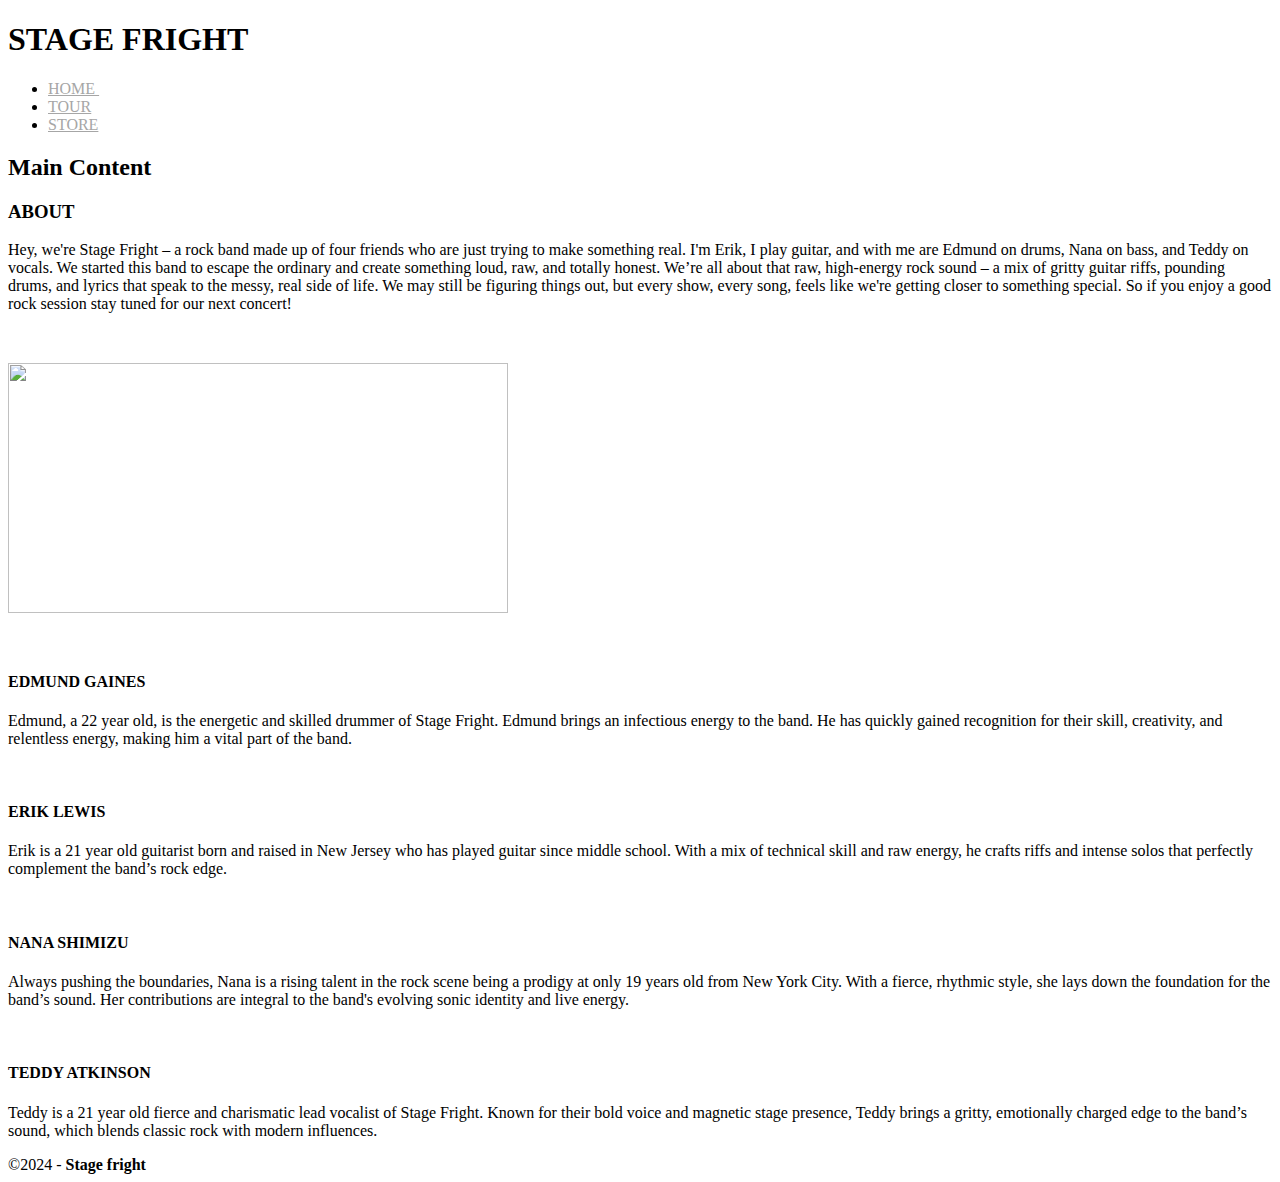
==== index.html @ f4d0b3aa "Add files via upload" ====
<!doctype html>
<html>
<head>
<meta charset="utf-8">
<meta http-equiv="X-UA-Compatible" content="IE=edge">
<meta name="viewport" content="width=device-width, initial-scale=1">
<title>Simple Theme</title>
<link href="file:///C|/Users/28811/Documents/css/multiColumnTemplate.css" rel="stylesheet" type="text/css">
<style type="text/css">
a:link {
    color: #A6A6A6;
}
a:visited {
    color: #A6A6A6;
}
a:hover {
    color: #A6A6A6;
}
a:active {
    color: #A6A6A6;
}
</style>
<!-- HTML5 shim and Respond.js for IE8 support of HTML5 elements and media queries -->
<!-- WARNING: Respond.js doesn't work if you view the page via file:// -->
<!--[if lt IE 9]>
      <script src="https://oss.maxcdn.com/html5shiv/3.7.2/html5shiv.min.js"></script>
      <script src="https://oss.maxcdn.com/respond/1.4.2/respond.min.js"></script>
    <![endif]-->
</head>
<body>
<div class="container">
  <header>
    <div class="primary_header">
      <h1 class="title"> STAGE FRIGHT</h1>
    </div>
    <nav class="secondary_header" id="menu">
      <ul>
        <li><a href="file:///C|/Users/28811/Documents/STAGE FRIGHT WEBSITE.html*">HOME&nbsp;</a></li>
		  <div class="home"></div>
        <li><a href="file:///C|/Users/28811/Downloads/tour.html">TOUR</a></li>
        
        <li><a href="file:///C|/Users/28811/Downloads/merch.html">STORE</a></li>
        
      </ul>
    </nav>
  </header>
  <section>
    <h2 class="noDisplay">Main Content</h2>
    <article class="left_article">
      <h3>ABOUT</h3>
      <p>Hey, we're Stage Fright – a rock band made up of four friends who are just trying to make something real. I'm Erik, I play guitar, and with me are Edmund on drums, Nana on bass, and Teddy on vocals. We started this band to escape the ordinary and create something loud, raw, and totally honest. We’re all about that raw, high-energy rock sound – a mix of gritty guitar riffs, pounding drums, and lyrics that speak to the messy, real side of life. We may still be figuring things out, but every show, every song, feels like we're getting closer to something special. So if you enjoy a good rock session stay tuned for our next concert! &nbsp;</p>
      <p>&nbsp;</p>
    </article>
    <aside class="right_article"><img src="file:///C|/Users/28811/Downloads/Stage Fright Logo (1).png" alt="" width="500" height="250" class="placeholder"/> </aside>
  </section>
  <div class="row">
    <div class="columns">
      <p class="thumbnail_align"> <img src="file:///C|/Users/28811/Downloads/Untitled design (2).jpg" alt="" class="thumbnail"/> </p>
      <h4>EDMUND GAINES</h4>
      <p>Edmund, a 22 year old, is the energetic and skilled drummer of Stage Fright. Edmund brings an infectious energy to the band. He has quickly gained recognition for their skill, creativity, and relentless energy, making him a vital part of the band.</p>
    </div>
    <div class="columns">
      <p class="thumbnail_align"> <img src="file:///C|/Users/28811/Downloads/Untitled design (3).jpg" alt="" class="thumbnail"/> </p>
      <h4>ERIK LEWIS&nbsp;&nbsp;</h4>
      <p>Erik is a 21 year old guitarist born and raised in New Jersey who has played guitar since middle school. With a mix of technical skill and raw energy, he crafts riffs and intense solos that perfectly complement the band’s rock edge.</p>
    </div>
    <div class="columns">
      <p class="thumbnail_align"> <img src="file:///C|/Users/28811/Downloads/Untitled design (1).jpg" alt="" class="thumbnail"/> </p>
      <h4>NANA SHIMIZU</h4>
      <p>Always pushing the boundaries, Nana is a rising talent in the rock scene being a prodigy at only 19 years old from New York City. With a fierce, rhythmic style, she lays down the foundation for the band’s sound. Her contributions are integral to the band's evolving sonic identity and live energy.</p>
    </div>
    <div class="columns">
      <p class="thumbnail_align"> <img src="file:///C|/Users/28811/Downloads/Untitled design.jpg" alt="" class="thumbnail"/> </p>
      <h4>TEDDY ATKINSON&nbsp;&nbsp;</h4>
      <p>Teddy is a 21 year old fierce and charismatic lead vocalist of Stage Fright. Known for their bold voice and magnetic stage presence, Teddy brings a gritty, emotionally charged edge to the band’s sound, which blends classic rock with modern influences.</p>
    </div>
  </div>
  <div class="row blockDisplay">
    <div class="column_half left_half">
    
    
     
    </div>
  </div>
  <div class="social">
 
    
    
  </div>
  <footer class="secondary_header footer">
    <div class="copyright">&copy;2024 - <strong>Stage fright</strong></div>
  </footer>
</div>
</body>
</html>
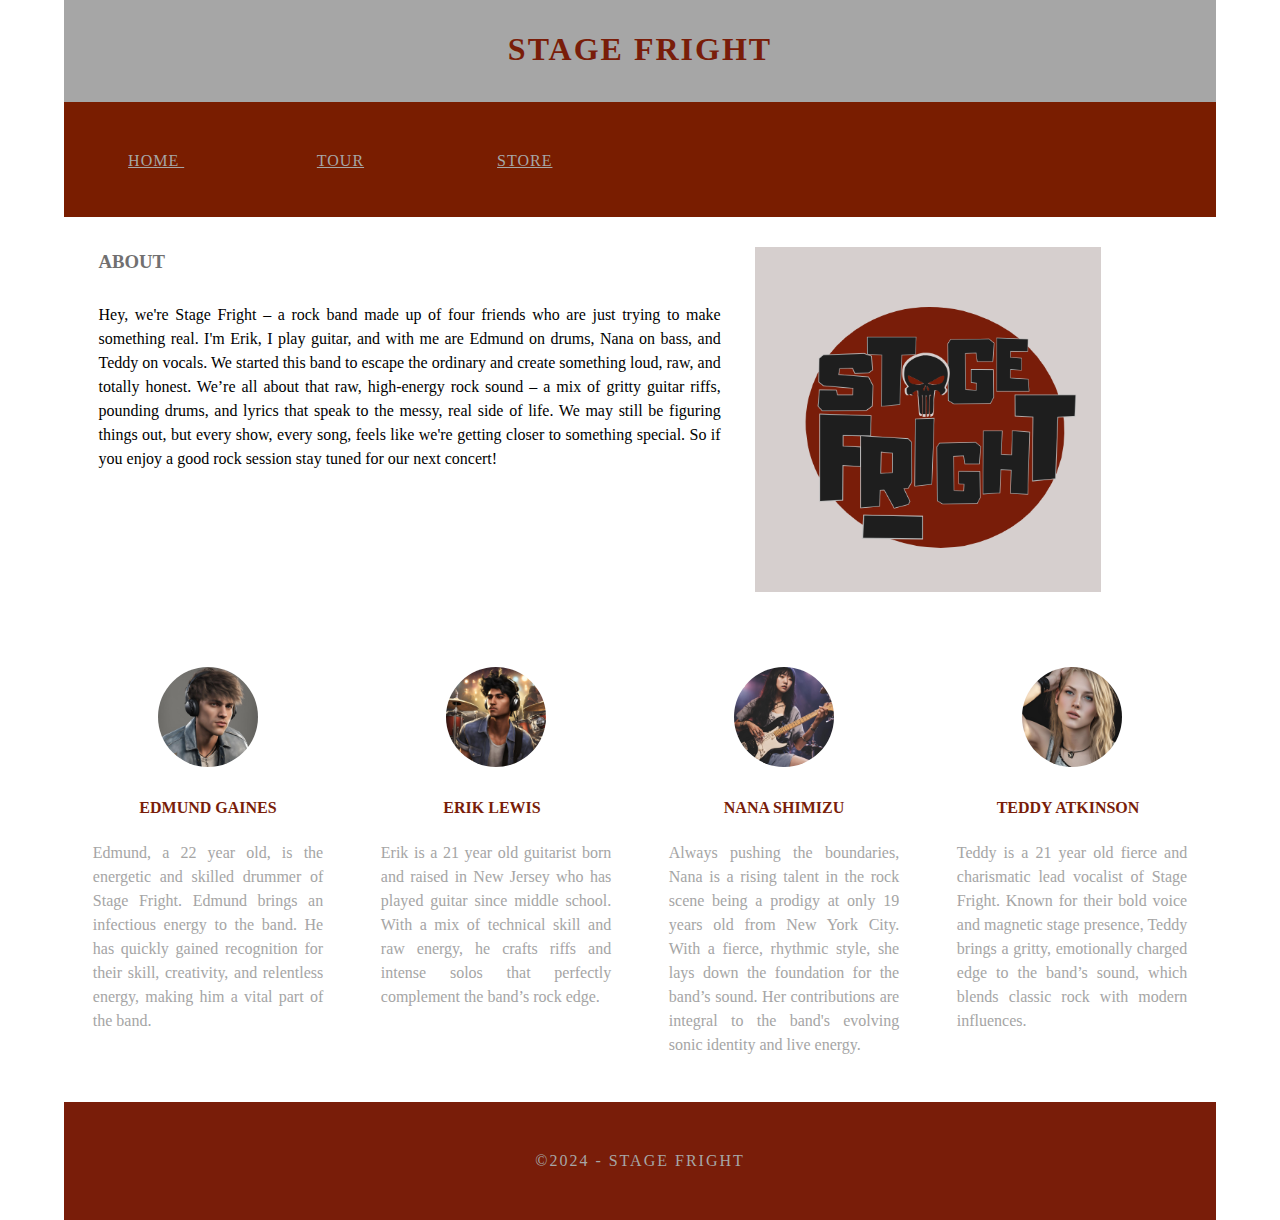
==== commit 0834046e: "Add files via upload" ====
--- a/index.html
+++ b/index.html
@@ -1,95 +1,96 @@
-<!doctype html>
-<html>
-<head>
-<meta charset="utf-8">
-<meta http-equiv="X-UA-Compatible" content="IE=edge">
-<meta name="viewport" content="width=device-width, initial-scale=1">
-<title>Simple Theme</title>
-<link href="file:///C|/Users/28811/Documents/css/multiColumnTemplate.css" rel="stylesheet" type="text/css">
-<style type="text/css">
-a:link {
-    color: #A6A6A6;
-}
-a:visited {
-    color: #A6A6A6;
-}
-a:hover {
-    color: #A6A6A6;
-}
-a:active {
-    color: #A6A6A6;
-}
-</style>
-<!-- HTML5 shim and Respond.js for IE8 support of HTML5 elements and media queries -->
-<!-- WARNING: Respond.js doesn't work if you view the page via file:// -->
-<!--[if lt IE 9]>
-      <script src="https://oss.maxcdn.com/html5shiv/3.7.2/html5shiv.min.js"></script>
-      <script src="https://oss.maxcdn.com/respond/1.4.2/respond.min.js"></script>
-    <![endif]-->
-</head>
-<body>
-<div class="container">
-  <header>
-    <div class="primary_header">
-      <h1 class="title"> STAGE FRIGHT</h1>
-    </div>
-    <nav class="secondary_header" id="menu">
-      <ul>
-        <li><a href="file:///C|/Users/28811/Documents/STAGE FRIGHT WEBSITE.html*">HOME&nbsp;</a></li>
-		  <div class="home"></div>
-        <li><a href="file:///C|/Users/28811/Downloads/tour.html">TOUR</a></li>
-        
-        <li><a href="file:///C|/Users/28811/Downloads/merch.html">STORE</a></li>
-        
-      </ul>
-    </nav>
-  </header>
-  <section>
-    <h2 class="noDisplay">Main Content</h2>
-    <article class="left_article">
-      <h3>ABOUT</h3>
-      <p>Hey, we're Stage Fright – a rock band made up of four friends who are just trying to make something real. I'm Erik, I play guitar, and with me are Edmund on drums, Nana on bass, and Teddy on vocals. We started this band to escape the ordinary and create something loud, raw, and totally honest. We’re all about that raw, high-energy rock sound – a mix of gritty guitar riffs, pounding drums, and lyrics that speak to the messy, real side of life. We may still be figuring things out, but every show, every song, feels like we're getting closer to something special. So if you enjoy a good rock session stay tuned for our next concert! &nbsp;</p>
-      <p>&nbsp;</p>
-    </article>
-    <aside class="right_article"><img src="file:///C|/Users/28811/Downloads/Stage Fright Logo (1).png" alt="" width="500" height="250" class="placeholder"/> </aside>
-  </section>
-  <div class="row">
-    <div class="columns">
-      <p class="thumbnail_align"> <img src="file:///C|/Users/28811/Downloads/Untitled design (2).jpg" alt="" class="thumbnail"/> </p>
-      <h4>EDMUND GAINES</h4>
-      <p>Edmund, a 22 year old, is the energetic and skilled drummer of Stage Fright. Edmund brings an infectious energy to the band. He has quickly gained recognition for their skill, creativity, and relentless energy, making him a vital part of the band.</p>
-    </div>
-    <div class="columns">
-      <p class="thumbnail_align"> <img src="file:///C|/Users/28811/Downloads/Untitled design (3).jpg" alt="" class="thumbnail"/> </p>
-      <h4>ERIK LEWIS&nbsp;&nbsp;</h4>
-      <p>Erik is a 21 year old guitarist born and raised in New Jersey who has played guitar since middle school. With a mix of technical skill and raw energy, he crafts riffs and intense solos that perfectly complement the band’s rock edge.</p>
-    </div>
-    <div class="columns">
-      <p class="thumbnail_align"> <img src="file:///C|/Users/28811/Downloads/Untitled design (1).jpg" alt="" class="thumbnail"/> </p>
-      <h4>NANA SHIMIZU</h4>
-      <p>Always pushing the boundaries, Nana is a rising talent in the rock scene being a prodigy at only 19 years old from New York City. With a fierce, rhythmic style, she lays down the foundation for the band’s sound. Her contributions are integral to the band's evolving sonic identity and live energy.</p>
-    </div>
-    <div class="columns">
-      <p class="thumbnail_align"> <img src="file:///C|/Users/28811/Downloads/Untitled design.jpg" alt="" class="thumbnail"/> </p>
-      <h4>TEDDY ATKINSON&nbsp;&nbsp;</h4>
-      <p>Teddy is a 21 year old fierce and charismatic lead vocalist of Stage Fright. Known for their bold voice and magnetic stage presence, Teddy brings a gritty, emotionally charged edge to the band’s sound, which blends classic rock with modern influences.</p>
-    </div>
-  </div>
-  <div class="row blockDisplay">
-    <div class="column_half left_half">
-    
-    
-     
-    </div>
-  </div>
-  <div class="social">
- 
-    
-    
-  </div>
-  <footer class="secondary_header footer">
-    <div class="copyright">&copy;2024 - <strong>Stage fright</strong></div>
-  </footer>
-</div>
-</body>
-</html>
+<!DOCTYPE html>
+<!-- saved from url=(0058)file:///C:/Users/28811/Creative%20Cloud%20Files/index.html -->
+<html><head><meta http-equiv="Content-Type" content="text/html; charset=UTF-8">
+
+<meta http-equiv="X-UA-Compatible" content="IE=edge">
+<meta name="viewport" content="width=device-width, initial-scale=1">
+<title>Simple Theme</title>
+<link href="./index_files/multiColumnTemplate.css" rel="stylesheet" type="text/css">
+<style type="text/css">
+a:link {
+    color: #A6A6A6;
+}
+a:visited {
+    color: #A6A6A6;
+}
+a:hover {
+    color: #A6A6A6;
+}
+a:active {
+    color: #A6A6A6;
+}
+</style>
+<!-- HTML5 shim and Respond.js for IE8 support of HTML5 elements and media queries -->
+<!-- WARNING: Respond.js doesn't work if you view the page via file:// -->
+<!--[if lt IE 9]>
+      <script src="https://oss.maxcdn.com/html5shiv/3.7.2/html5shiv.min.js"></script>
+      <script src="https://oss.maxcdn.com/respond/1.4.2/respond.min.js"></script>
+    <![endif]-->
+</head>
+<body>
+<div class="container">
+  <header>
+    <div class="primary_header">
+      <h1 class="title"> STAGE FRIGHT</h1>
+    </div>
+    <nav class="secondary_header" id="menu">
+      <ul>
+        <li><a href="./index.html*">HOME&nbsp;</a></li>
+		  <div class="home"></div>
+        <li><a href="./tour.html">TOUR</a></li>
+        
+        <li><a href="./merch.html">STORE</a></li>
+        
+      </ul>
+    </nav>
+  </header>
+  <section>
+    <h2 class="noDisplay">Main Content</h2>
+    <article class="left_article">
+      <h3>ABOUT</h3>
+      <p>Hey, we're Stage Fright – a rock band made up of four friends who are just trying to make something real. I'm Erik, I play guitar, and with me are Edmund on drums, Nana on bass, and Teddy on vocals. We started this band to escape the ordinary and create something loud, raw, and totally honest. We’re all about that raw, high-energy rock sound – a mix of gritty guitar riffs, pounding drums, and lyrics that speak to the messy, real side of life. We may still be figuring things out, but every show, every song, feels like we're getting closer to something special. So if you enjoy a good rock session stay tuned for our next concert! &nbsp;</p>
+      <p>&nbsp;</p>
+    </article>
+    <aside class="right_article"><img src="./index_files/Stage Fright Logo (1).png" alt="" width="500" height="250" class="placeholder"> </aside>
+  </section>
+  <div class="row">
+    <div class="columns">
+      <p class="thumbnail_align"> <img src="./index_files/Untitled design (2).jpg" alt="" class="thumbnail"> </p>
+      <h4>EDMUND GAINES</h4>
+      <p>Edmund, a 22 year old, is the energetic and skilled drummer of Stage Fright. Edmund brings an infectious energy to the band. He has quickly gained recognition for their skill, creativity, and relentless energy, making him a vital part of the band.</p>
+    </div>
+    <div class="columns">
+      <p class="thumbnail_align"> <img src="./index_files/Untitled design (3).jpg" alt="" class="thumbnail"> </p>
+      <h4>ERIK LEWIS&nbsp;&nbsp;</h4>
+      <p>Erik is a 21 year old guitarist born and raised in New Jersey who has played guitar since middle school. With a mix of technical skill and raw energy, he crafts riffs and intense solos that perfectly complement the band’s rock edge.</p>
+    </div>
+    <div class="columns">
+      <p class="thumbnail_align"> <img src="./index_files/Untitled design (1).jpg" alt="" class="thumbnail"> </p>
+      <h4>NANA SHIMIZU</h4>
+      <p>Always pushing the boundaries, Nana is a rising talent in the rock scene being a prodigy at only 19 years old from New York City. With a fierce, rhythmic style, she lays down the foundation for the band’s sound. Her contributions are integral to the band's evolving sonic identity and live energy.</p>
+    </div>
+    <div class="columns">
+      <p class="thumbnail_align"> <img src="./index_files/Untitled design.jpg" alt="" class="thumbnail"> </p>
+      <h4>TEDDY ATKINSON&nbsp;&nbsp;</h4>
+      <p>Teddy is a 21 year old fierce and charismatic lead vocalist of Stage Fright. Known for their bold voice and magnetic stage presence, Teddy brings a gritty, emotionally charged edge to the band’s sound, which blends classic rock with modern influences.</p>
+    </div>
+  </div>
+  <div class="row blockDisplay">
+    <div class="column_half left_half">
+    
+    
+     
+    </div>
+  </div>
+  <div class="social">
+ 
+    
+    
+  </div>
+  <footer class="secondary_header footer">
+    <div class="copyright">©2024 - <strong>Stage fright</strong></div>
+  </footer>
+</div>
+
+
+</body></html>--- a/index_files/multiColumnTemplate.css
+++ b/index_files/multiColumnTemplate.css
@@ -0,0 +1,463 @@
+@charset "UTF-8";
+.container {
+    background-color: #FFFFFF;
+    width: 90%;
+    margin-left: auto;
+    margin-right: auto;
+    border-bottom-width: 0px;
+    padding-left: 0px;
+    padding-top: 0px;
+    padding-right: 0px;
+    padding-bottom: 0px;
+    border-color: #A6A6A6;
+}
+.row {
+	width: 100%;
+	margin-top: 0px;
+	margin-right: 0px;
+	margin-bottom: 0px;
+	margin-left: 0px;
+	padding-top: 0px;
+	padding-right: 0px;
+	padding-bottom: 0px;
+	padding-left: 0px;
+	display: inline-block
+}
+.row.blockDisplay {
+	display: block;
+}
+.column_half {
+	width: 50%;
+	float: left;
+	margin-top: 0px;
+}
+.columns {
+	width: 25%;
+	float: left;
+	font-family: "Source Sans Pro";
+	color: #A5A5A5;
+	line-height: 24px;
+	padding-top: 10px;
+	padding-bottom: 10px;
+	text-align: justify;
+	margin-top: 15px;
+	margin-bottom: 15px;
+	padding-left: 0px;
+	padding-right: 0px;
+	margin-left: 0px;
+	margin-right: 0px;
+}
+.row .columns p {
+	padding-left: 10%;
+	padding-right: 10%;
+}
+.container .columns h4 {
+    text-align: center;
+    color: #791D09;
+}
+.primary_header {
+    width: 100%;
+    background-color: #A6A6A6;
+    padding-top: 10px;
+    padding-bottom: 10px;
+    clear: left;
+    border-bottom: 2px solid #A6A6A6;
+    border-top-color: #A6A6A6;
+    border-right-color: #A6A6A6;
+    border-left-color: #A6A6A6;
+}
+.secondary_header {
+    width: 100%;
+    padding-top: 50px;
+    padding-bottom: 50px;
+    background-color: #791D00;
+    clear: left;
+}
+.container .secondary_header ul {
+	margin-top: 0%;
+	margin-right: auto;
+	margin-bottom: 0px;
+	margin-left: auto;
+	padding-top: 0px;
+	padding-right: 0px;
+	padding-bottom: 15px;
+	padding-left: 0px;
+	width: 100%;
+}
+.secondary_header ul li {
+    list-style: none;
+    float: left;
+    margin-right: auto;
+    margin-top: 0px;
+    font-family: "Source Sans Pro";
+    font-weight: normal;
+    color: #A6A6A6;
+    letter-spacing: 1px;
+    margin-left: auto;
+    text-align: center;
+    width: 16%;
+    transition: all 0.3s linear;
+}
+.secondary_header ul li:hover {
+    color: #791D09;
+    cursor: pointer;
+}
+.left_article {
+	background-color: #FFFFFF;
+	width: 60%;
+	float: left;
+	font-family: "Source Sans Pro";
+	color: #343434;
+	padding-bottom: 15px;
+}
+.noDisplay {
+	display: none;
+}
+.container .left_article h3 {
+	padding-left: 5%;
+	padding-right: 5%;
+	margin-top: 5%;
+	color: #717070;
+	font-weight: bold;
+	text-transform: uppercase;
+}
+.container .left_article p {
+    padding-left: 5%;
+    padding-right: 5%;
+    text-align: justify;
+    line-height: 24px;
+    margin-top: 30px;
+    margin-bottom: 15px;
+    color: #000000;
+}
+.right_article {
+    width: 40%;
+    float: left;
+    background-color: #FFFFFF;
+}
+.container .right_article ul {
+	margin-top: 0px;
+	margin-right: 0px;
+	margin-bottom: 0px;
+	margin-left: 0px;
+	padding-top: 0px;
+	padding-right: 0px;
+	padding-bottom: 0px;
+	padding-left: 0px;
+}
+.right_article ul li {
+	font-family: "Source Sans Pro";
+	list-style: none;
+	text-align: center;
+	background-color: #B3B3B3;
+	width: 90%;
+	margin-left: auto;
+	margin-right: auto;
+	margin-top: 10px;
+	margin-bottom: 10px;
+	padding-top: 15px;
+	padding-bottom: 15px;
+	color: #FFFFFF;
+	font-weight: bold;
+	border-radius: 0px;
+	transition: all 0.3s linear;
+	border-left: 5px solid #717070;
+}
+.right_article ul li:hover {
+	background-color: #717070;
+	cursor: pointer;
+}
+.footer {
+    background-color: #791D09;
+}
+.title {
+    font-weight: bold;
+    font-style: normal;
+    font-family: "Source Sans Pro";
+    text-align: center;
+    color: #791D09;
+    letter-spacing: 2px;
+}
+.placeholder {
+    /* [disabled]max-width: 400px;
+*/
+    /* [disabled]max-height: 200px;
+*/
+    width: 75%;
+    padding-top: 30px;
+    /* [disabled]padding-left: 19px;
+*/
+    padding-bottom: 30px;
+    height: 50%;
+}
+.left_half {
+	background-color: #52BAD5;
+}
+.container .column_half.left_half h2 {
+    color: #791D09;
+    font-family: "Source Sans Pro";
+    text-align: center;
+}
+.right_half {
+	background-color: #01B2D1;
+	color: #FFFFFF;
+	font-family: "Source Sans Pro";
+	text-align: center;
+	font-weight: bold;
+}
+.column_title {
+	padding-top: 25px;
+	padding-bottom: 25px;
+}
+.copyright {
+    text-align: center;
+    background-color: #791D09;
+    color: #A6A6A6;
+    text-transform: uppercase;
+    font-weight: lighter;
+    letter-spacing: 2px;
+    border-top-width: 2px;
+    font-family: "Source Sans Pro";
+}
+body {
+	margin-top: 0px;
+	margin-right: 0px;
+	margin-bottom: 0px;
+	margin-left: 0px;
+}
+
+@media (max-width: 320px) {
+.secondary_header ul li {
+	float: none;
+	margin-top: 28px;
+	margin-left: 0px;
+	width: 100%;
+}
+.container .secondary_header ul {
+	margin-top: 0px;
+	margin-right: 0px;
+	margin-bottom: 0px;
+	margin-left: 0px;
+	padding-top: 0px;
+	padding-right: 0px;
+	padding-bottom: 0px;
+	padding-left: 0px;
+	height: auto;
+	width: 100%;
+	text-align: center;
+}
+.secondary_header {
+	margin-top: 0px;
+	margin-right: 0px;
+	margin-bottom: 0px;
+	margin-left: 0px;
+	padding-top: 1px;
+	padding-bottom: 40px;
+}
+.left_article {
+	width: 100%;
+	height: auto;
+}
+.right_article {
+	width: 100%;
+	height: auto;
+}
+.placeholder {
+	width: 100%;
+	margin-top: 22PX;
+	margin-right: 0px;
+	margin-bottom: 22PX;
+	margin-left: 0px;
+	padding-top: 0px;
+	padding-right: 0px;
+	padding-bottom: 0px;
+	padding-left: 0px;
+	max-width: 400px;
+	max-height: 200px;
+	height: auto;
+}
+.columns {
+	width: 100%;
+	margin-top: 0px;
+	margin-right: 0px;
+	margin-bottom: 0px;
+	margin-left: 0px;
+	padding-top: 0PX;
+	padding-right: 0PX;
+	padding-bottom: 0PX;
+	padding-left: 0PX;
+}
+.columns p {
+	padding-left: 10px;
+	padding-right: 10px;
+}
+.column_half.left_half {
+	width: 100%;
+}
+.column_half.right_half {
+	width: 100%;
+}
+.copyright {
+	padding-top: 25px;
+	padding-bottom: 0px;
+	margin-bottom: 0px;
+}
+.container .left_article h3 {
+	margin-top: 30px;
+}
+.social .social_icon img {
+	width: 80%;
+}
+.container .secondary_header {
+}
+}
+
+@media (min-width: 321px) and (max-width: 768px) {
+.secondary_header ul li {
+	float: none;
+	margin-top: 28px;
+	margin-left: 0px;
+	width: 100%;
+}
+.container .secondary_header ul {
+	margin-top: 0px;
+	margin-right: 0px;
+	margin-bottom: 0px;
+	margin-left: 0px;
+	padding-top: 0px;
+	padding-right: 0px;
+	padding-bottom: 0px;
+	padding-left: 0px;
+	height: auto;
+	width: 100%;
+	text-align: center;
+}
+.secondary_header {
+	margin-top: 0px;
+	margin-right: 0px;
+	margin-bottom: 0px;
+	margin-left: 0px;
+	padding-top: 1px;
+	padding-bottom: 40px;
+}
+.left_article {
+	width: 100%;
+	height: auto;
+}
+.right_article {
+	width: 100%;
+	height: auto;
+	padding-bottom: 25px;
+}
+.placeholder {
+	margin-top: 0px;
+	margin-right: 0px;
+	margin-bottom: 0px;
+	margin-left: 0px;
+	padding-top: 0px;
+	padding-right: 0px;
+	padding-bottom: 0px;
+	padding-left: 0px;
+	width: 100%;
+	max-width: 100%;
+	height: auto;
+	max-height: 100%;
+}
+.columns {
+	width: 100%;
+	margin-top: 6px;
+	margin-right: 0px;
+	margin-bottom: 6px;
+	margin-left: 0px;
+	padding-top: 0px;
+	padding-right: 0px;
+	padding-bottom: 0px;
+	padding-left: 0px;
+}
+.columns p {
+	padding-left: 14px;
+	padding-right: 14px;
+}
+.column_half.left_half {
+	width: 100%;
+}
+.column_half.right_half {
+	width: 100%;
+}
+}
+
+@media (min-width: 769px) and (max-width: 1000px) {
+.secondary_header {
+	overflow: auto;
+	padding-top: 30px;
+	padding-bottom: 30px;
+}
+.secondary_header ul li {
+	margin-top: 10px;
+	margin-right: 7%;
+	margin-bottom: 10px;
+	margin-left: 7%;
+}
+.left_article {
+	height: auto;
+}
+.right_article {
+	height: auto;
+	padding-bottom: 27px;
+}
+.placeholder {
+	width: 100%;
+	margin-left: 0px;
+	margin-right: 0px;
+	padding-left: 0px;
+	padding-right: 0px;
+}
+.columns {
+	width: 50%;
+	float: left;
+	padding-left: 0px;
+	padding-top: 0px;
+	padding-right: 0px;
+	padding-bottom: 0px;
+}
+.container .columns p {
+	padding-left: 25px;
+	padding-right: 25px;
+}
+}
+
+@media (min-width: 1001px) {
+}
+.thumbnail {
+	width: 100px;
+	border-radius: 200px;
+	height: 100px;
+	margin-left: auto;
+}
+.thumbnail_align {
+	text-align: center;
+}
+.social {
+	text-align: center;
+	margin-right: 0px;
+	margin-bottom: 0px;
+	margin-left: 0px;
+	width: 100%;
+	background-color: #414141;
+	clear: both;
+	overflow: auto;
+}
+.social_icon {
+	width: 25%;
+	text-align: center;
+	float: left;
+	transition: all 0.3s linear;
+	line-height: 0px;
+	padding-top: 7px;
+}
+.container .social .social_icon:hover {
+	cursor: pointer;
+	opacity: 0.5;
+}
+#menu {
+}
